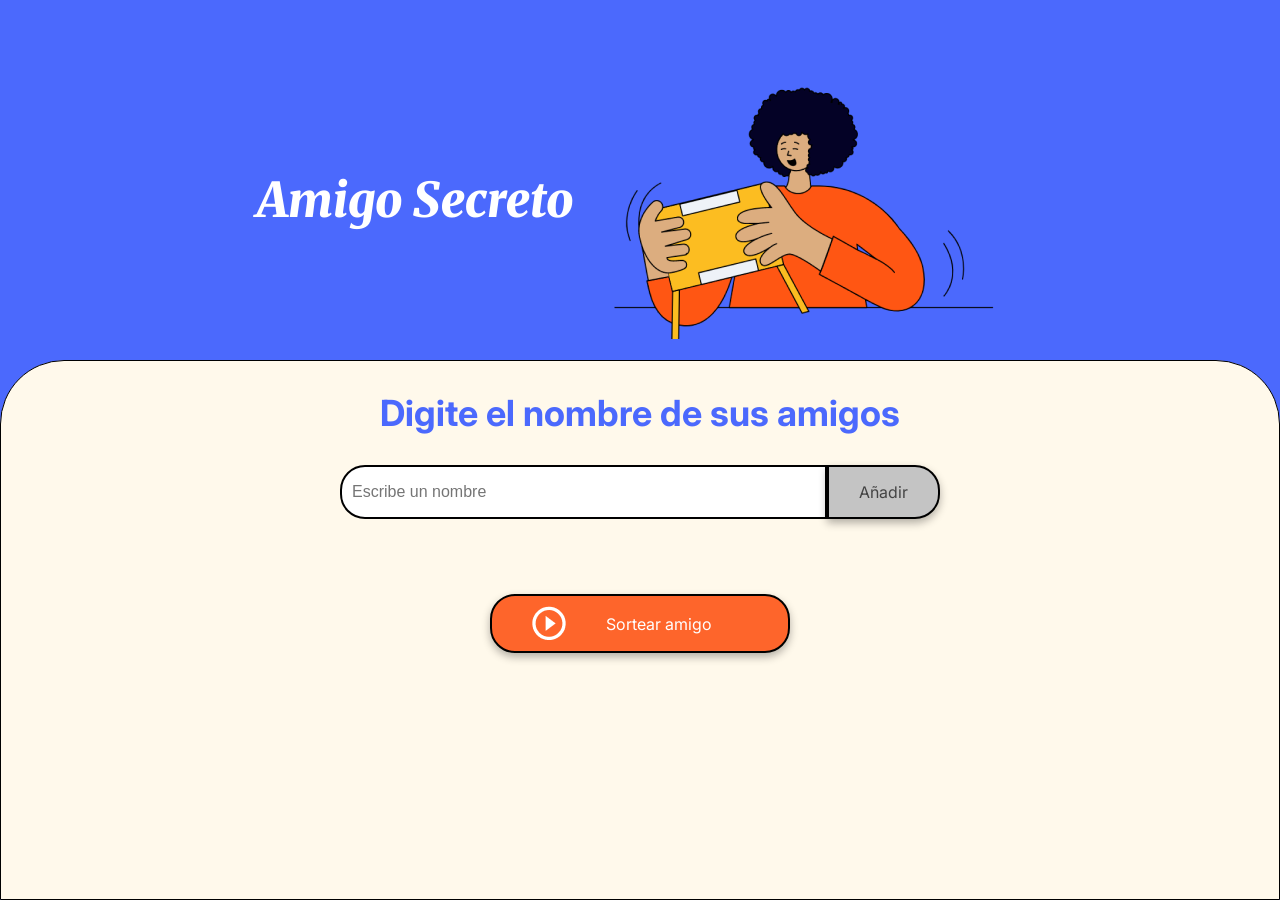
==== amigoSecreto/index.html @ 649ce841 "Se agregas el amigo secreto" ====
<!DOCTYPE html>
<html lang="es">
<head>
    <meta charset="UTF-8">
    <meta name="viewport" content="width=device-width, initial-scale=1.0">
    <link rel="stylesheet" href="style.css">
    <link rel="preconnect" href="https://fonts.googleapis.com">
    <link rel="preconnect" href="https://fonts.gstatic.com" crossorigin>
    <link href="https://fonts.googleapis.com/css2?family=Inter:wght@100;400;700;900&family=Merriweather:ital,wght@0,300;0,400;0,700;0,900;1,300;1,400;1,700;1,900&display=swap" rel="stylesheet">
    <title>Amigo Secreto</title>
</head>

<body>
    <main class="main-content">
        <header class="header-banner">
            <h1 class="main-title">Amigo Secreto</h1>
            <img src="assets/amigo-secreto.png" alt="Imagen representativa de amigo secreto">
        </header>
        
        <section class="input-section">
            <h2 class="section-title">Digite el nombre de sus amigos</h2>
            <div class="input-wrapper">
                <input type="text" id="amigo" class="input-name" placeholder="Escribe un nombre">
                <button class="button-add" onclick="agregarAmigo()">Añadir</button>
            </div>
           
            <ul id="listaAmigos" class="name-list" aria-labelledby="listaAmigos" role="list"></ul>
            <ul id="resultado" class="result-list" aria-live="polite"></ul>

            <div class="button-container">
                <button class="button-draw" onclick="sortearAmigo()" aria-label="Sortear amigo secreto">
                    <img src="assets/play_circle_outline.png" alt="Ícono para sortear">
                    Sortear amigo
                </button>
            </div>
        </section>
    </main>

    <script src="app.js" defer></script>
</body>
</html>
---- amigoSecreto/style.css ----
:root {
    --color-primary: #4B69FD;
    --color-secondary: #FFF9EB;
    --color-tertiary: #C4C4C4;
    --color-button: #fe652b;
    --color-button-hover: #e55720;
    --color-text: #444444;
    --color-white: #FFFFFF;
}

/* Estilos generales */
* {
    margin: 0;
    padding: 0;
    box-sizing: border-box;
}

body {
    height: 100vh;
    background-color: var(--color-primary);
    display: flex;
    justify-content: center;
    align-items: center;
}

.main-content {
    display: flex;
    flex-direction: column;
    height: 100%;
    width: 100%;
}

/* Banner */
.header-banner {
    flex: 40%;
    display: flex;
    justify-content: center;
    align-items: center;
    padding: 40px 0 0;
}

/* Sección de entrada */
.input-section {
    flex: 60%;
    background-color: var(--color-secondary);
    border: 1px solid #000;
    border-radius: 64px 64px 0 0;
    display: flex;
    flex-direction: column;
    align-items: center;
    padding: 20px;
    width: 100%;
}

/* Títulos */
.main-title {
    font-size: 48px;
    font-family: "Merriweather", serif;
    font-weight: 900;
    font-style: italic;
    color: var(--color-white);
}

.section-title {
    font-family: "Inter", serif;
    font-size: 36px;
    font-weight: 700;
    color: var(--color-primary);
    margin: 10px 0;
    text-align: center;
}

/* Contenedores de entrada y botón */
.input-wrapper {
    display: flex;
    justify-content: center;
    width: 100%;
    max-width: 600px;
    margin-top: 20px;
}

.input-name {
    width: 100%;
    padding: 10px;
    border: 2px solid #000;
    border-radius: 25px 0 0 25px;
    font-size: 16px;
}

.button-container {
    width: 300px;
    justify-content: center;
}

/* Estilos de entrada de texto */
.input-title {
    flex: 1;
    padding: 10px 15px;
    font-size: 16px;
    border: 2px solid #333;
    border-right: none;
    border-radius: 25px 0 0 25px;
    font-family: "Merriweather", serif;
    box-shadow: 0 4px 8px rgba(0, 0, 0, 0.3);
}

/* Estilos de botón */
button {
    padding: 15px 30px;
    font-family: "Inter", sans-serif;
    font-size: 16px;
    border: 2px solid #000;
    border-radius: 25px;
    box-shadow: 0 4px 8px rgba(0, 0, 0, 0.3);
    cursor: pointer;
}

.button-add {
    background-color: var(--color-tertiary);
    color: var(--color-text);
    border-radius: 0 25px 25px 0;
}

.button-add:hover {
    background-color: #a1a1a1;
}

/* Listas */
ul {
    list-style-type: none;
    color: var(--color-text);
    font-family: "Inter", sans-serif;
    font-size: 18px;
    margin: 20px 0;
}

.result-list {
    margin-top: 15px;
    color: #05DF05;
    font-size: 22px;
    font-weight: bold;
    text-align: center;
}

/* Botón de sortear título */
.button-draw {
    display: flex;
    align-items: center;
    width: 100%;
    padding: 10px 40px;
    color: var(--color-white);
    background-color: var(--color-button);
    font-size: 16px;
}

.button-draw img {
    margin-right: 40px;
}

.button-draw:hover {
    background-color: var(--color-button-hover);
}
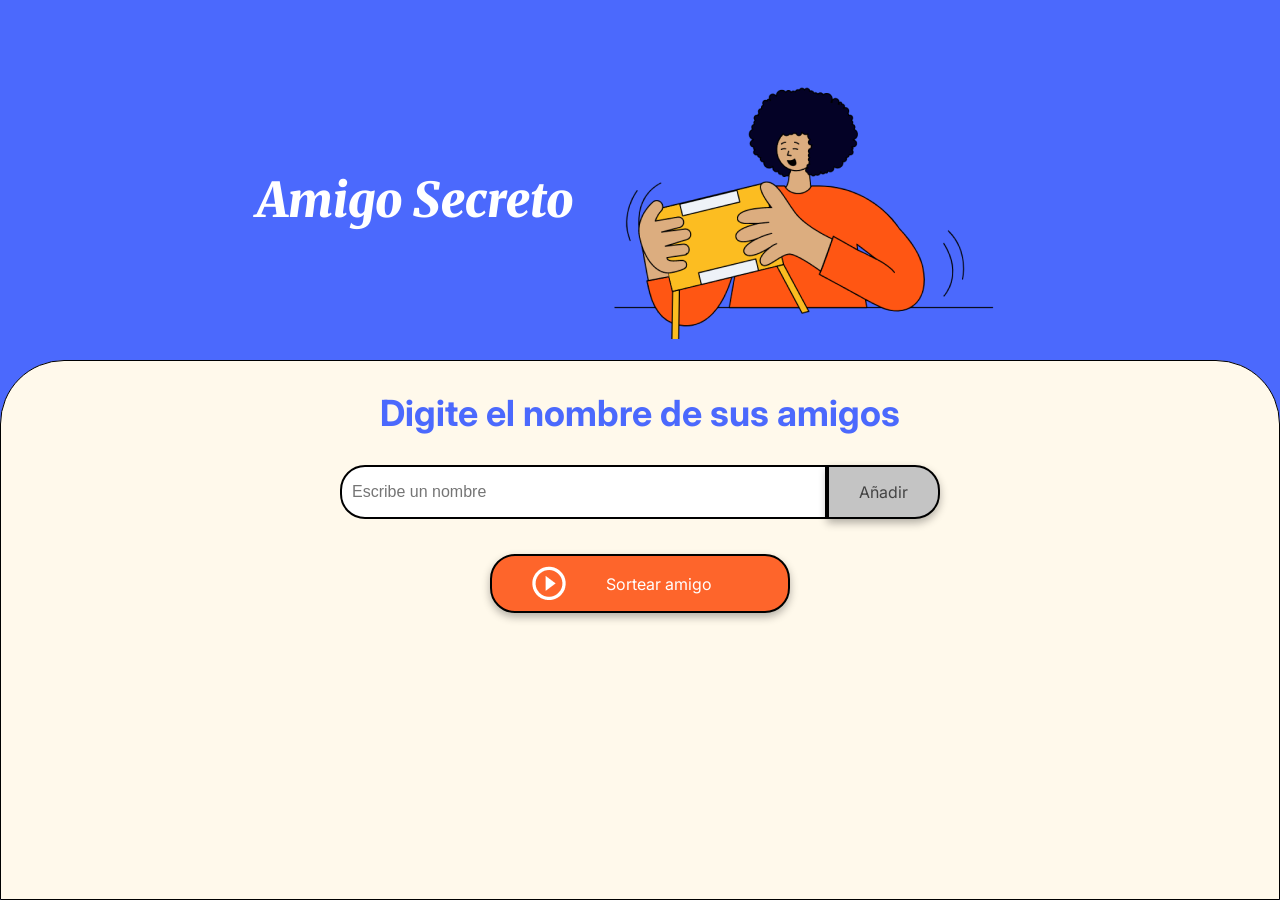
==== commit daa31899: "up" ====
--- a/amigoSecreto/index.html
+++ b/amigoSecreto/index.html
@@ -20,11 +20,11 @@
         <section class="input-section">
             <h2 class="section-title">Digite el nombre de sus amigos</h2>
             <div class="input-wrapper">
-                <input type="text" id="amigo" class="input-name" placeholder="Escribe un nombre">
+                <input type="text" id="inputUser" class="input-name" placeholder="Escribe un nombre">
                 <button class="button-add" onclick="agregarAmigo()">Añadir</button>
             </div>
            
-            <ul id="listaAmigos" class="name-list" aria-labelledby="listaAmigos" role="list"></ul>
+            <p id="listaAmigos" class="name-list" aria-labelledby="listaAmigos"   role="list" ></p>
             <ul id="resultado" class="result-list" aria-live="polite"></ul>
 
             <div class="button-container">
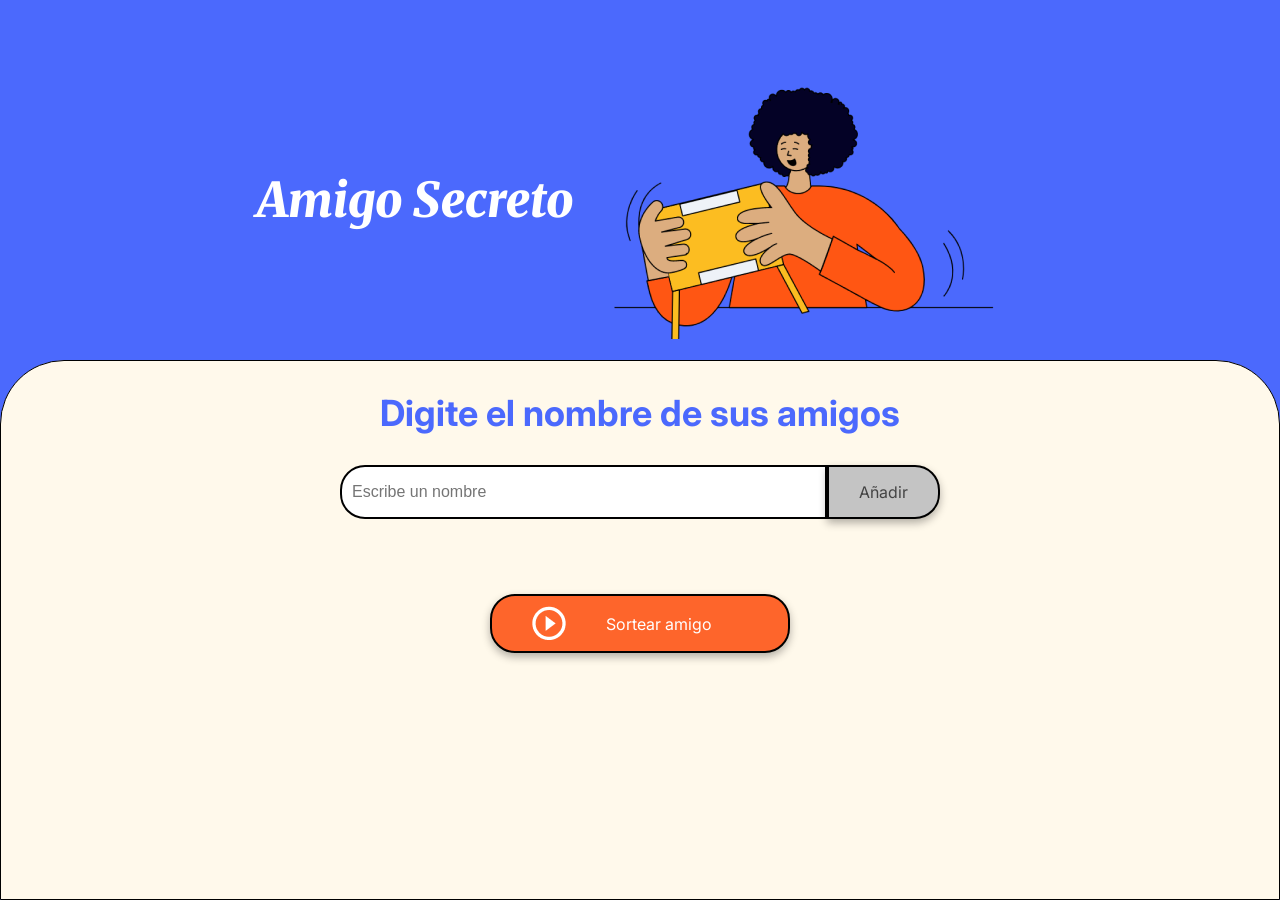
==== commit 47f791ed: "up" ====
--- a/amigoSecreto/index.html
+++ b/amigoSecreto/index.html
@@ -20,11 +20,11 @@
         <section class="input-section">
             <h2 class="section-title">Digite el nombre de sus amigos</h2>
             <div class="input-wrapper">
-                <input type="text" id="inputUser" class="input-name" placeholder="Escribe un nombre">
+                <input type="text" id="amigo" class="input-name" placeholder="Escribe un nombre">
                 <button class="button-add" onclick="agregarAmigo()">Añadir</button>
             </div>
            
-            <p id="listaAmigos" class="name-list" aria-labelledby="listaAmigos"   role="list" ></p>
+            <ul id="listaAmigos" class="name-list" aria-labelledby="listaAmigos"   role="list" ></ul>
             <ul id="resultado" class="result-list" aria-live="polite"></ul>
 
             <div class="button-container">
